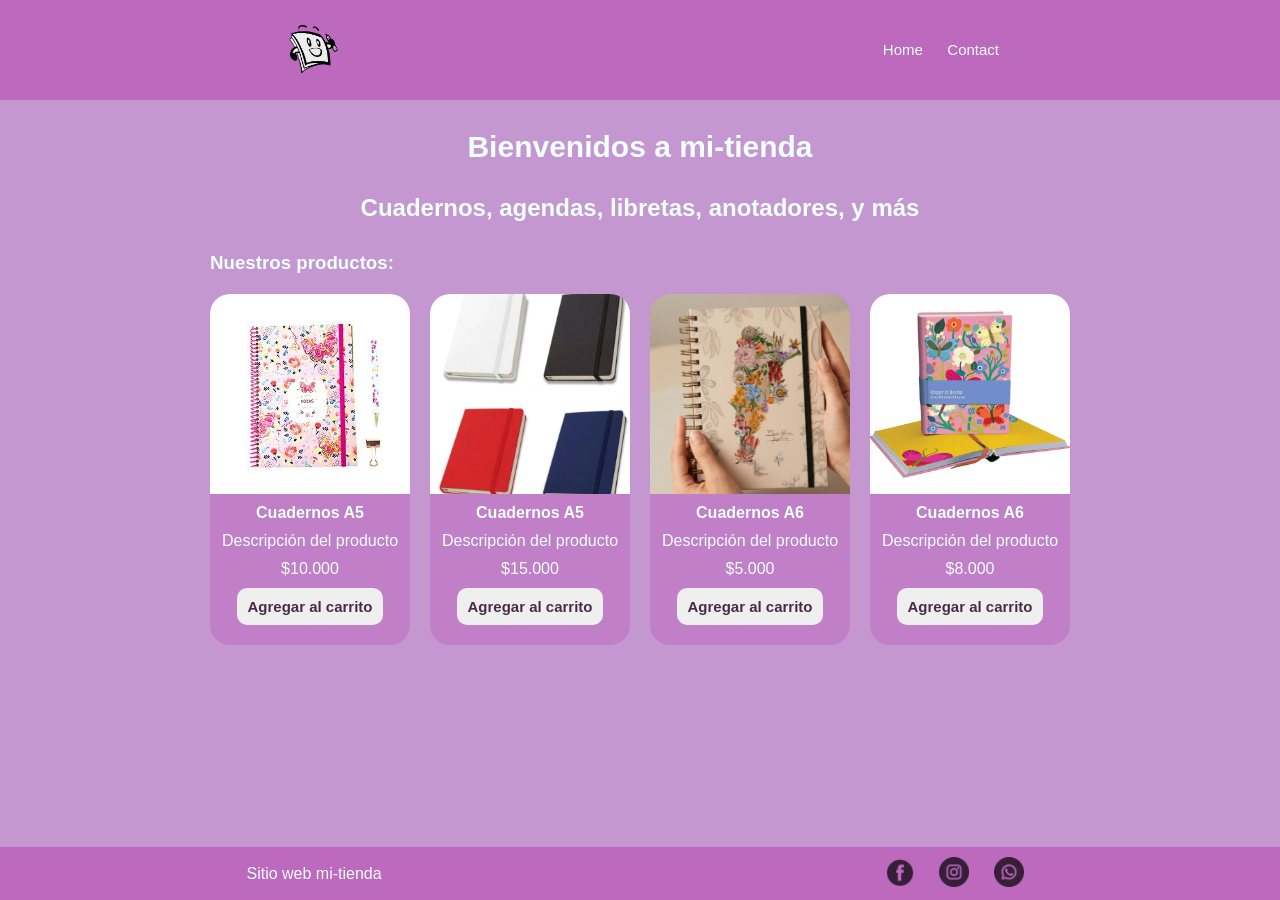
==== index.html @ 2952de49 "nuevo proyecto web" ====
<!doctype html>
<html lang="en">
  <head>
    <meta charset="UTF-8" />
    <meta name="viewport" content="width=device-width, initial-scale=1.0" />
    <link rel="stylesheet" href="./css/styles.css" />
    <title>mi-tienda</title>
  </head>
  <body>
    <header>
      <div class="logo">
        <a href=""><img src="./img/logo.png" alt="logo de la tienda" /></a>
      </div>
      <nav class="nav">
        <ul>
          <li><a href="./index.html">Home</a></li>
          <li><a href="./pages/contact.html">Contact</a></li>
        </ul>
      </nav>
    </header>
    <main>
      <h1 class="title-home">Bienvenidos a mi-tienda</h1>
      <h2 class="title-home-sub">
        Cuadernos, agendas, libretas, anotadores, y más
      </h2>

      <section>
        <h3 class="title-products">Nuestros productos:</h3>
        <div class="container-cards">
          <article class="card">
            <img
              src="./img/cuaderno-anillado-a5-tapa-dura-liso-con-cinta-y-lapicera.jpeg"
              alt="imagen de cuaderno a5 liso"
            />
            <h4>Cuadernos A5</h4>
            <p>Descripción del producto</p>
            <p>$10.000</p>
            <button class="btn">Agregar al carrito</button>
          </article>

          <article class="card">
            <img
              src="./img/cuaderno-a5-tapa-dura-rayado-con-cinta.png"
              alt="imagen de cuaderno a5 liso"
            />
            <h4>Cuadernos A5</h4>
            <p>Descripción del producto</p>
            <p>$15.000</p>
            <button class="btn">Agregar al carrito</button>
          </article>

          <article class="card">
            <img
              src="./img/cuaderno-anillado-a5-tapa-dura-liso-con-cinta-argentina.png"
              alt="imagen de cuaderno a6 liso"
            />
            <h4>Cuadernos A6</h4>
            <p>Descripción del producto</p>
            <p>$5.000</p>
            <button class="btn">Agregar al carrito</button>
          </article>

          <article class="card">
            <img
              src="./img/cuaderno-a5-tapa-dura-rayado.png"
              alt="imagen de cuaderno a6 liso"
            />
            <h4>Cuadernos A6</h4>
            <p>Descripción del producto</p>
            <p>$8.000</p>
            <button class="btn">Agregar al carrito</button>
          </article>
        </div>
      </section>
    </main>
    <footer>
      <p>Sitio web mi-tienda</p>
      <nav class="nav">
        <ul>
          <li><img src="./img/facebook.png" alt="icon-logo-facebook" /></li>
          <li><img src="./img/instagram.png" alt="icon-logo-instagram" /></li>
          <li><img src="./img/whatsapp.png" alt="icon-logo-whatsapp" /></li>
        </ul>
      </nav>
    </footer>
  </body>
</html>
---- css/styles.css ----
/* styles for mi-tienda */
* {
  margin: 0;
  padding: 0;
  box-sizing: border-box; /* evita que el padding/border afecte el tamaño original de la caja */
}
html {
  font-size: 62.5%;
}
body {
  font-family: "Poppins", sans-serif;
  font-size: 1.6rem;
  background: rgb(196, 151, 209);
  color: azure;

  display: flex;
  flex-direction: column;
  height: 100vh;
}
main {
  width: 80%;
  margin: auto;

  flex: 1;
  display: flex;
  flex-direction: column;
  align-items: center;
  padding-bottom: 3rem;
}
header,
footer {
  display: flex;
  align-items: center;
  justify-content: space-around;
  background: rgb(188, 105, 190);
}
header {
  padding: 1rem;
}
.logo img {
  width: 6rem;
  margin: 1rem;
}
.logo a,
.nav ul a {
  text-decoration: none;
  color: azure;
}
.nav ul li {
  list-style: none;
  font-size: 1.5rem;
  display: inline-block;
  padding: 1rem;
}
h1 {
  font-size: 3rem;
  font-weight: 800;
  padding: 3rem 0rem;
}
h2 {
  padding-bottom: 3rem;
}
.container-cards {
  margin: 2rem 0rem;
  display: flex;
  justify-content: center;
  flex-wrap: wrap;
  gap: 2rem;
}
.card img {
  width: 100%;
  height: 20rem;
  object-fit: cover; /* ajusta una imagen/video llena el contenedor sin deformarse, se recorta */
}
.card {
  background-color: rgba(189, 105, 190, 0.5);
  width: 20rem;
  border-radius: 2rem;
  overflow: hidden; /* oculta el contenido q se sale del contendor */

  display: flex;
  flex-direction: column;
  align-items: center;
  gap: 1rem;
  padding-bottom: 2rem;
}
.btn {
  border: none;
  font-size: 1.5rem;
  font-weight: bold;
  padding: 1rem;
  border-radius: 1rem;
  color: rgb(73, 44, 68);
}
footer .nav ul li img {
  width: 3rem;
}
.nav img {
  opacity: 70%;
}

/* page contact  ------------------------------------------------------------------ */
.form-contact {
  background-color: rgba(189, 105, 190, 0.5);
  width: 100%;
  max-width: 50rem; /* limitamos si se llega a pasar */
  padding: 3rem;
  border-radius: 2rem;
  box-shadow:
    rgba(60, 64, 67, 0.3) 0px 1px 2px 0px,
    rgba(60, 64, 67, 0.15) 0px 2px 6px 2px;
}
.group-input {
  display: flex;
  flex-direction: column;
  gap: 1rem;
  margin-bottom: 1.5rem;
}
.group-input input,
.group-input textarea {
  border: none;
  border-radius: 1rem;
  padding: 1rem;
}
.group-input textarea {
  min-height: 5rem;
  resize: vertical;
}

/* media queries -------------------------------------------------------------------- */
@media (max-width: 600px) {
  header,
  footer {
    flex-direction: column;
  }
}
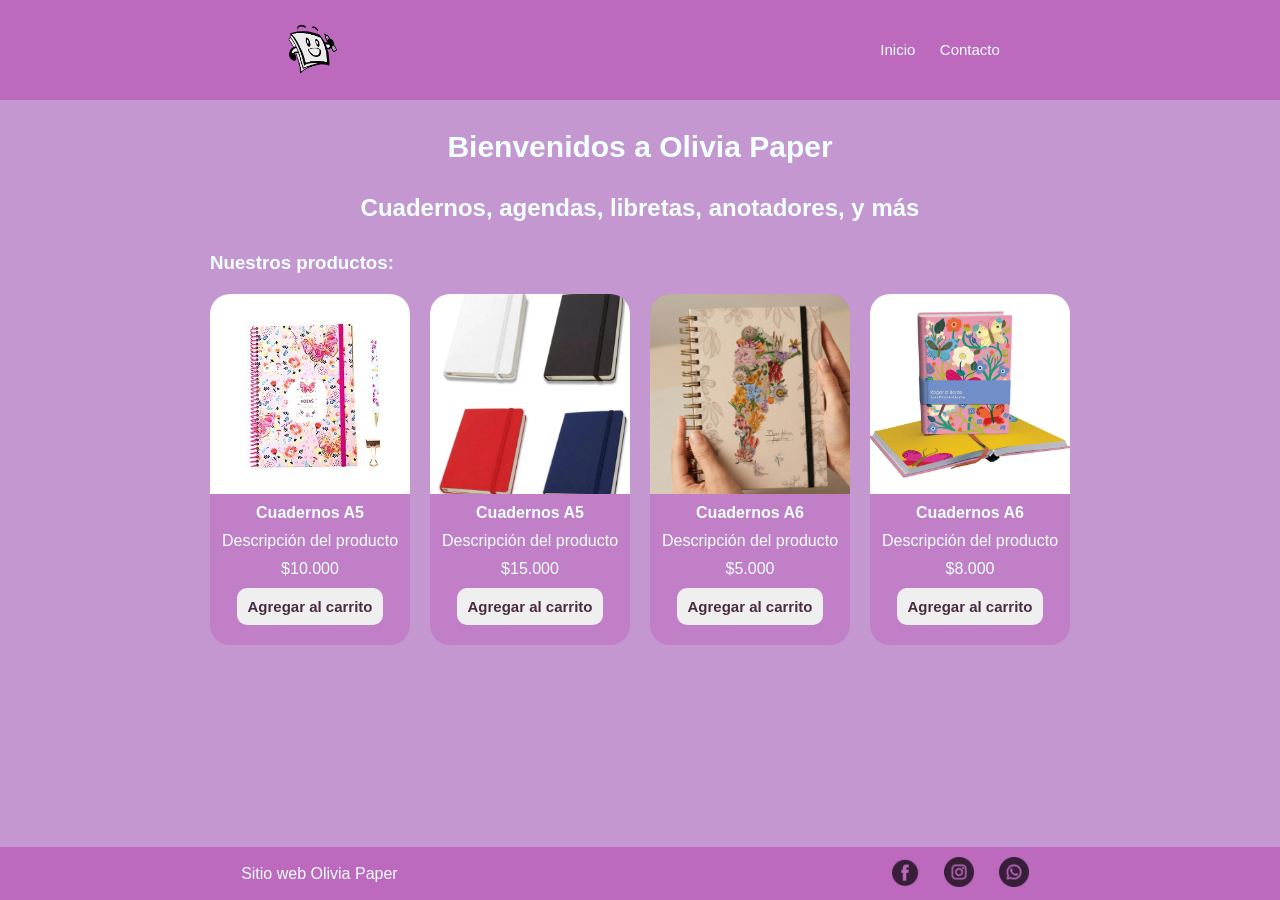
==== commit 710611d4: "cambios en form y pages" ====
--- a/index.html
+++ b/index.html
@@ -4,7 +4,7 @@
     <meta charset="UTF-8" />
     <meta name="viewport" content="width=device-width, initial-scale=1.0" />
     <link rel="stylesheet" href="./css/styles.css" />
-    <title>mi-tienda</title>
+    <title>Olivia Paper</title>
   </head>
   <body>
     <header>
@@ -13,13 +13,13 @@
       </div>
       <nav class="nav">
         <ul>
-          <li><a href="./index.html">Home</a></li>
-          <li><a href="./pages/contact.html">Contact</a></li>
+          <li><a href="./index.html">Inicio</a></li>
+          <li><a href="./pages/contact.html">Contacto</a></li>
         </ul>
       </nav>
     </header>
     <main>
-      <h1 class="title-home">Bienvenidos a mi-tienda</h1>
+      <h1 class="title-home">Bienvenidos a Olivia Paper</h1>
       <h2 class="title-home-sub">
         Cuadernos, agendas, libretas, anotadores, y más
       </h2>
@@ -74,7 +74,7 @@
       </section>
     </main>
     <footer>
-      <p>Sitio web mi-tienda</p>
+      <p>Sitio web Olivia Paper</p>
       <nav class="nav">
         <ul>
           <li><img src="./img/facebook.png" alt="icon-logo-facebook" /></li>
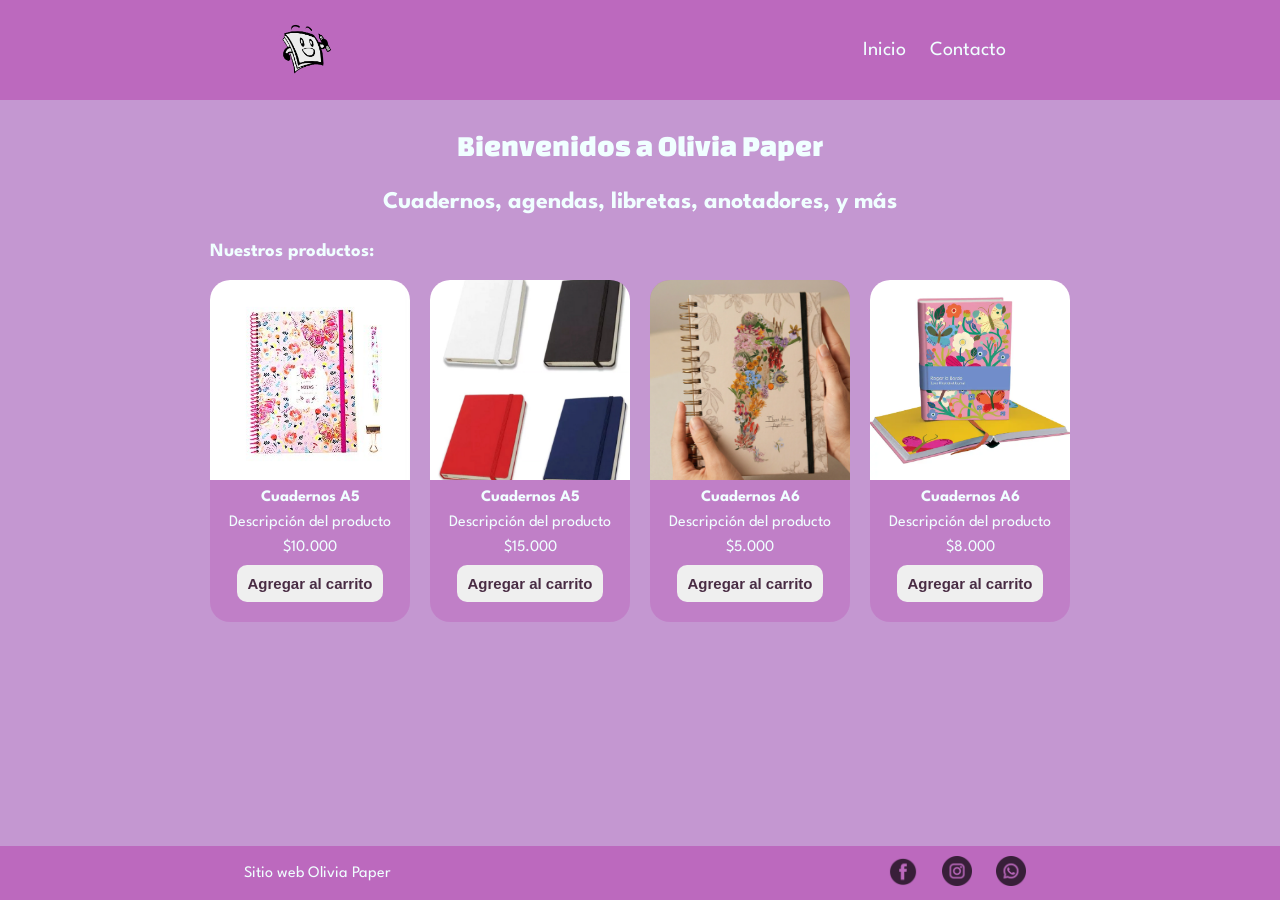
==== commit add6f8d6: "cambios a css" ====
--- a/index.html
+++ b/index.html
@@ -3,6 +3,12 @@
   <head>
     <meta charset="UTF-8" />
     <meta name="viewport" content="width=device-width, initial-scale=1.0" />
+    <link rel="preconnect" href="https://fonts.googleapis.com" />
+    <link rel="preconnect" href="https://fonts.gstatic.com" crossorigin />
+    <link
+      href="https://fonts.googleapis.com/css2?family=Changa+One&family=League+Spartan:wght@100..900&display=swap"
+      rel="stylesheet"
+    />
     <link rel="stylesheet" href="./css/styles.css" />
     <title>Olivia Paper</title>
   </head>
--- a/css/styles.css
+++ b/css/styles.css
@@ -8,7 +8,8 @@
   font-size: 62.5%;
 }
 body {
-  font-family: "Poppins", sans-serif;
+  font-family: "League Spartan", sans-serif;
+  font-optical-sizing: auto;
   font-size: 1.6rem;
   background: rgb(196, 151, 209);
   color: azure;
@@ -48,13 +49,15 @@
 }
 .nav ul li {
   list-style: none;
-  font-size: 1.5rem;
+  font-size: 2rem;
   display: inline-block;
   padding: 1rem;
 }
 h1 {
   font-size: 3rem;
-  font-weight: 800;
+  font-weight: 400;
+  font-family: "Changa One", sans-serif;
+  font-style: normal;
   padding: 3rem 0rem;
 }
 h2 {
@@ -100,6 +103,9 @@
 }
 
 /* page contact  ------------------------------------------------------------------ */
+.title-pages {
+  font-size: 2.5rem;
+}
 .form-contact {
   background-color: rgba(189, 105, 190, 0.5);
   width: 100%;
@@ -115,6 +121,7 @@
   flex-direction: column;
   gap: 1rem;
   margin-bottom: 1.5rem;
+  font-size: 1.8rem;
 }
 .group-input input,
 .group-input textarea {
